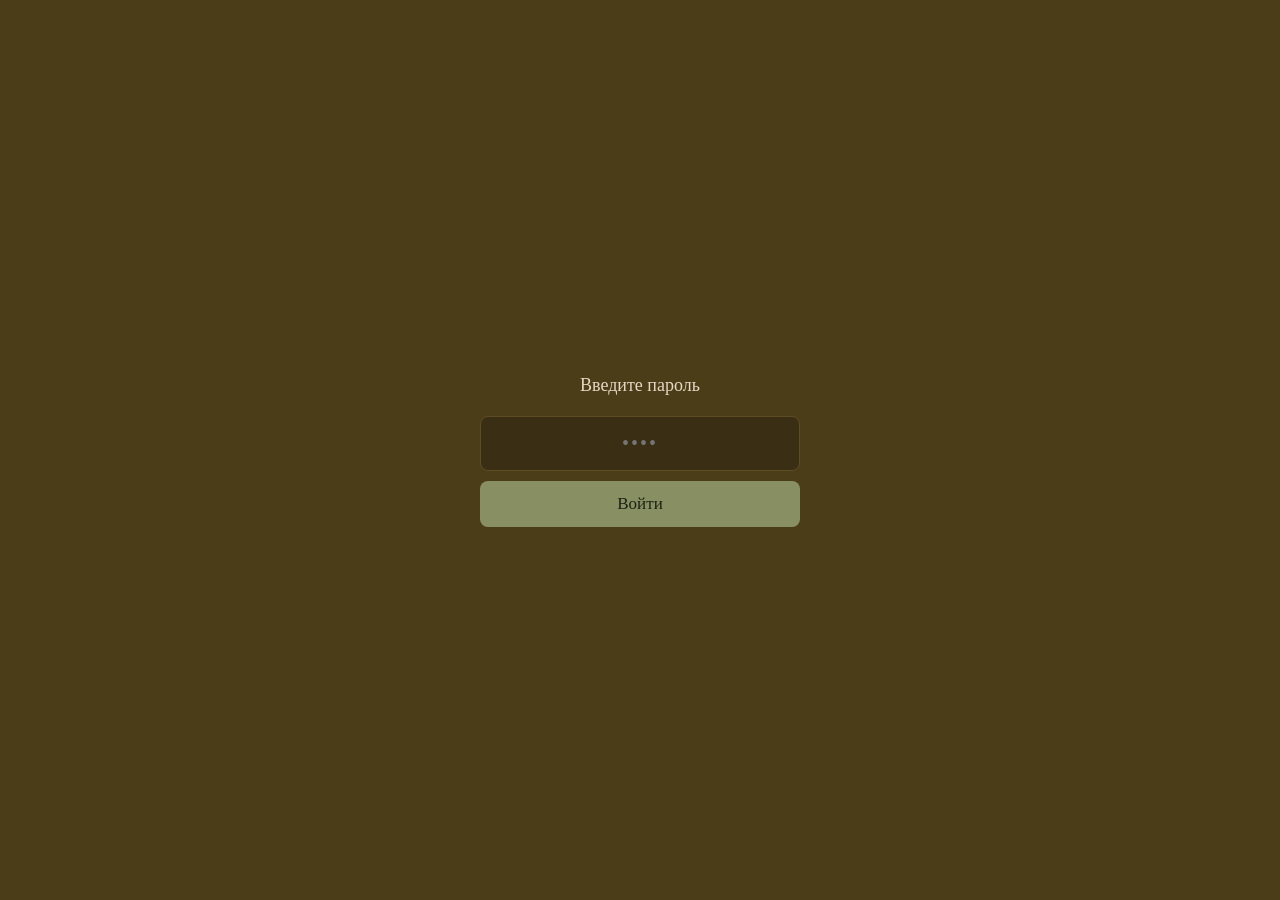
==== index.html @ 84877c01 "Add files via upload" ====
<!DOCTYPE html>
<html lang="ru">
<head>
  <meta charset="utf-8">
  <meta name="viewport" content="width=device-width, initial-scale=1, maximum-scale=1, user-scalable=no, viewport-fit=cover">
  <meta name="theme-color" content="#354024">
  <meta name="apple-mobile-web-app-capable" content="yes">
  <meta name="apple-mobile-web-app-status-bar-style" content="black-translucent">
  <title>Worship Signal</title>
  <link rel="stylesheet" href="core/theme.css">
</head>
<body>
  <div id="app">
    <div class="screen sys-screen col center">
      <div style="color:#E5D7C4;">Загрузка…</div>
    </div>
  </div>

  <!-- Порядок важен: сначала ядро, потом модули экранов, затем app.js -->
  <!-- ЯДРО -->
  <script src="core/store.js"></script>
  <script src="core/auth.js"></script>
  <script src="core/data.js"></script>
  <script src="core/sync.js"></script>
  <script src="core/presence.js"></script>
  <script src="core/projector.js"></script>
  <script src="core/log.js"></script>
  <script src="core/ui.js"></script>

  <!-- МОДУЛИ ЭКРАНОВ (каждый можно править независимо) -->
  <script src="modules/chat.js"></script>
  <script src="modules/pin.js"></script>
  <script src="modules/role.js"></script>
  <script src="modules/settings.js"></script>
  <script src="modules/admin.js"></script>
  <script src="modules/hymns.js"></script>
  <script src="modules/stage.js"></script>
  <script src="modules/chair.js"></script>
  <script src="modules/operator.js"></script>
  <script src="modules/programs.js"></script>

  <!-- СТАРТ (последним) -->
  <script src="core/app.js"></script>
  <script>
    // блокируем двойной тап-зум на iOS
    document.addEventListener('dblclick', e => e.preventDefault(), { passive:false });
    // запуск
    window.addEventListener('DOMContentLoaded', function(){
      try { WS.App.boot(); }
      catch(e){
        document.getElementById('app').innerHTML =
          '<div class="pad" style="color:#E5D7C4">Ошибка запуска: ' + (e.message||e) + '</div>';
      }
    });
  </script>
</body>
</html>
---- core/theme.css ----
/* ============================================================
   theme.css — палитра, базовые стили, общие компоненты
   Меняй только этот файл чтобы поменять весь внешний вид.
   ============================================================ */

:root{
  /* Палитра (60/30/10) */
  --cafe:   #4C3D19;  /* Café Noir — системные экраны (PIN) */
  --kombu:  #354024;  /* Kombu Green — основной фон (60%) */
  --bone:   #E5D7C4;  /* Bone — текст (30%) */
  --moss:   #889063;  /* Moss Green — основной акцент */
  --tan:    #CFBB99;  /* Tan — точечный акцент / текущий элемент */
  --black:  #000000;  /* только проекционный экран */

  /* Производные */
  --kombu-2: #404d2c;  /* поверхности чуть светлее фона */
  --kombu-3: #4a5833;  /* активные/выделенные строки */
  --line:    #5a6840;  /* границы */
  --danger:  #b4452f;  /* отказ/удаление (приглушённый) */
  --bone-dim: rgba(229,215,196,0.55);

  --radius: 8px;
  --radius-sm: 6px;
  --font: Georgia, 'Times New Roman', serif;
}

*{ box-sizing:border-box; -webkit-tap-highlight-color:transparent; }
html,body{ margin:0; height:100%; }
body{
  font-family:var(--font);
  background:var(--kombu);
  color:var(--bone);
  font-size:17px;
  line-height:1.4;
  overflow-x:hidden;
}
#app{ min-height:100%; display:flex; flex-direction:column; }

/* ---------- Экраны ---------- */
.screen{ flex:1; display:flex; flex-direction:column; min-height:100vh; }
.sys-screen{ background:var(--cafe); }      /* PIN и технические */
.app-screen{ background:var(--kombu); }
.pad{ padding:18px; }
.col{ display:flex; flex-direction:column; }
.grow{ flex:1; }
.center{ align-items:center; justify-content:center; }
.scroll{ overflow-y:auto; -webkit-overflow-scrolling:touch; }

/* ---------- Шапка ---------- */
.topbar{
  display:flex; align-items:center; gap:10px;
  padding:12px 14px; border-bottom:1px solid var(--line);
}
.topbar .title{ font-size:19px; font-weight:bold; flex:1; }
.topbar .sub{ font-size:13px; color:var(--bone-dim); }

/* ---------- Кнопки ---------- */
button{ font-family:var(--font); cursor:pointer; }
.btn{
  display:inline-flex; align-items:center; justify-content:center; gap:8px;
  background:var(--moss); color:#1c2114; border:none;
  border-radius:var(--radius); padding:13px 16px; font-size:17px;
  width:100%; text-align:center;
}
.btn:active{ filter:brightness(0.92); }
.btn-ghost{ background:transparent; color:var(--bone); border:1px solid var(--line); }
.btn-tan{ background:var(--tan); color:#2a2113; }
.btn-danger{ background:var(--danger); color:#f3e6e0; }
.btn:disabled{ opacity:0.4; pointer-events:none; }
.btn-row{ display:flex; gap:10px; }
.btn-row > .btn{ flex:1; }

/* кнопка-иконка (юникод-символ) */
.icon-btn{
  background:transparent; color:var(--bone); border:1px solid var(--line);
  border-radius:var(--radius-sm); width:42px; height:42px;
  font-size:20px; display:inline-flex; align-items:center; justify-content:center; flex:none;
}
.icon-btn.bare{ border:none; }
.icon-btn:active{ background:var(--kombu-2); }

/* ---------- Поля ввода ---------- */
.input{
  width:100%; font-family:var(--font); font-size:17px;
  background:transparent; color:var(--bone);
  border:none; border-bottom:2px solid var(--line);
  padding:11px 4px; outline:none;
}
.input:focus{ border-bottom-color:var(--moss); }
.input::placeholder{ color:var(--bone-dim); }
textarea.input{ border:1px solid var(--line); border-radius:var(--radius-sm); resize:vertical; min-height:90px; }
.field-label{ font-size:13px; color:var(--bone-dim); margin:14px 0 4px; }

/* системное поле пароля (на café-фоне) */
.sys-input{
  width:100%; max-width:320px; font-family:var(--font); font-size:20px; text-align:center;
  background:#3a2f14; color:var(--bone);
  border:1px solid #5e4d24; border-radius:var(--radius);
  padding:15px; outline:none; letter-spacing:2px;
}
.sys-input.shake-red{ animation:flashred 0.4s; }
@keyframes flashred{ 0%,100%{ border-color:#5e4d24; background:#3a2f14; } 50%{ border-color:#b4452f; background:#4a2018; } }
.sys-input.err{ border-color:var(--danger)!important; background:#4a2018!important; }

/* ---------- Карточки / строки списка ---------- */
.card{
  background:var(--kombu-2); border:1px solid var(--line);
  border-radius:var(--radius); padding:13px 14px; margin-bottom:10px;
}
.row{
  display:flex; align-items:center; gap:12px;
  background:var(--kombu-2); border:1px solid var(--line);
  border-radius:var(--radius); padding:12px 14px; margin-bottom:9px;
}
.row:active{ background:var(--kombu-3); }
.row .num{ font-weight:bold; color:var(--tan); min-width:46px; }
.row .main{ flex:1; min-width:0; }
.row .ttl{ font-weight:bold; }
.row .prev{ font-size:13px; color:var(--bone-dim); white-space:nowrap; overflow:hidden; text-overflow:ellipsis; }
.row.active{ border-color:var(--tan); background:var(--kombu-3); }

/* ---------- Вкладки ---------- */
.tabs{ display:flex; gap:8px; padding:12px 14px 0; }
.tab{
  flex:1; text-align:center; padding:10px; border-radius:var(--radius-sm);
  background:transparent; color:var(--bone-dim); border:1px solid var(--line);
}
.tab.on{ background:var(--moss); color:#1c2114; border-color:var(--moss); font-weight:bold; }

/* ---------- Сетка квадрантов (Сцена) ---------- */
.quad{ display:grid; grid-template-columns:1fr 1fr; gap:12px; padding:14px; flex:1; }
.quad button{
  border:none; border-radius:var(--radius); font-size:22px; color:#1c2114;
  display:flex; align-items:center; justify-content:center; flex-direction:column; gap:6px;
  min-height:120px;
}
.quad .q-repeat{ background:var(--tan); }
.quad .q-next{ background:var(--moss); }
.quad .q-prev{ background:#6f7850; color:var(--bone); }
.quad .q-exit{ background:var(--cafe); color:var(--bone); }
.quad small{ font-size:13px; opacity:0.8; }

/* ---------- Тосты ---------- */
#toasts{ position:fixed; top:14px; left:50%; transform:translateX(-50%); z-index:9999; width:92%; max-width:440px; }
.toast{
  background:var(--kombu-3); color:var(--bone); border:1px solid var(--line);
  border-radius:var(--radius-sm); padding:12px 14px; margin-bottom:8px;
  box-shadow:0 4px 16px rgba(0,0,0,0.4); animation:tin 0.2s;
}
.toast.error{ background:#4a2018; border-color:var(--danger); }
@keyframes tin{ from{ opacity:0; transform:translateY(-8px);} to{opacity:1;transform:none;} }

/* ---------- Модалки ---------- */
.overlay{ position:fixed; inset:0; background:rgba(0,0,0,0.55); z-index:9000; display:flex; align-items:center; justify-content:center; padding:18px; }
.modal{ background:var(--kombu); border:1px solid var(--line); border-radius:var(--radius); width:100%; max-width:420px; padding:18px; }
.modal h3{ margin:0 0 10px; font-size:19px; }
.modal .modal-body{ margin-bottom:16px; }

/* ---------- Проекционный экран ---------- */
.proj-screen{ background:var(--black); color:#fff; }
.proj-wrap{ position:fixed; inset:0; background:#000; display:flex; align-items:center; justify-content:center; overflow:hidden; }
.proj-text{ color:#fff; text-align:center; white-space:pre-wrap; line-height:1.25; padding:4vmin; max-width:100%; max-height:100%; }
.proj-exit{ position:fixed; top:8px; right:8px; z-index:10; width:34px; height:34px; border:none; background:rgba(255,255,255,0.08); color:rgba(255,255,255,0.5); border-radius:6px; font-size:18px; }
.proj-iframe{ border:none; width:100%; height:100%; }

/* ---------- Чат ---------- */
.chat-list{ flex:1; overflow-y:auto; padding:12px 14px; display:flex; flex-direction:column; gap:8px; }
.chat-msg{ max-width:85%; padding:9px 12px; border-radius:var(--radius); background:var(--kombu-2); border:1px solid var(--line); }
.chat-msg.mine{ align-self:flex-end; background:var(--moss); color:#1c2114; }
.chat-from{ font-size:12px; color:var(--bone-dim); margin-bottom:2px; }
.chat-msg.mine .chat-from{ color:#2a3018; }
.chat-bar{ display:flex; gap:8px; padding:10px 12px; border-top:1px solid var(--line); }
.chat-bar .input{ border:1px solid var(--line); border-radius:var(--radius); padding:10px; }

/* ---------- Лента активности (оператор) ---------- */
.activity{ display:flex; flex-direction:column; gap:8px; padding:12px 14px; }
.act-item{ border-left:3px solid var(--moss); padding:8px 10px; background:var(--kombu-2); border-radius:0 var(--radius-sm) var(--radius-sm) 0; }
.act-item.bible{ border-left-color:var(--tan); }
.act-item.signal{ border-left-color:var(--cafe); }
.act-meta{ font-size:12px; color:var(--bone-dim); }
.section-h{ font-size:13px; color:var(--bone-dim); text-transform:uppercase; letter-spacing:1px; padding:14px 14px 4px; }

/* ---------- Прочее ---------- */
.muted{ color:var(--bone-dim); }
.empty{ text-align:center; color:var(--bone-dim); padding:40px 20px; }
.spacer{ height:10px; }
.block-tag{ display:inline-block; font-size:11px; padding:2px 8px; border-radius:10px; margin-bottom:6px; }
.tag-verse{ background:#3f5a3a; color:var(--bone); }
.tag-chorus{ background:#2f4a6a; color:#dce8ff; }
.tag-bridge{ background:var(--cafe); color:var(--bone); }
.fab{ position:fixed; right:16px; bottom:16px; width:54px; height:54px; border-radius:14px; background:var(--moss); color:#1c2114; border:none; font-size:26px; box-shadow:0 4px 14px rgba(0,0,0,0.4); z-index:500; }
.banner{ background:var(--tan); color:#2a2113; text-align:center; padding:8px; font-size:14px; }
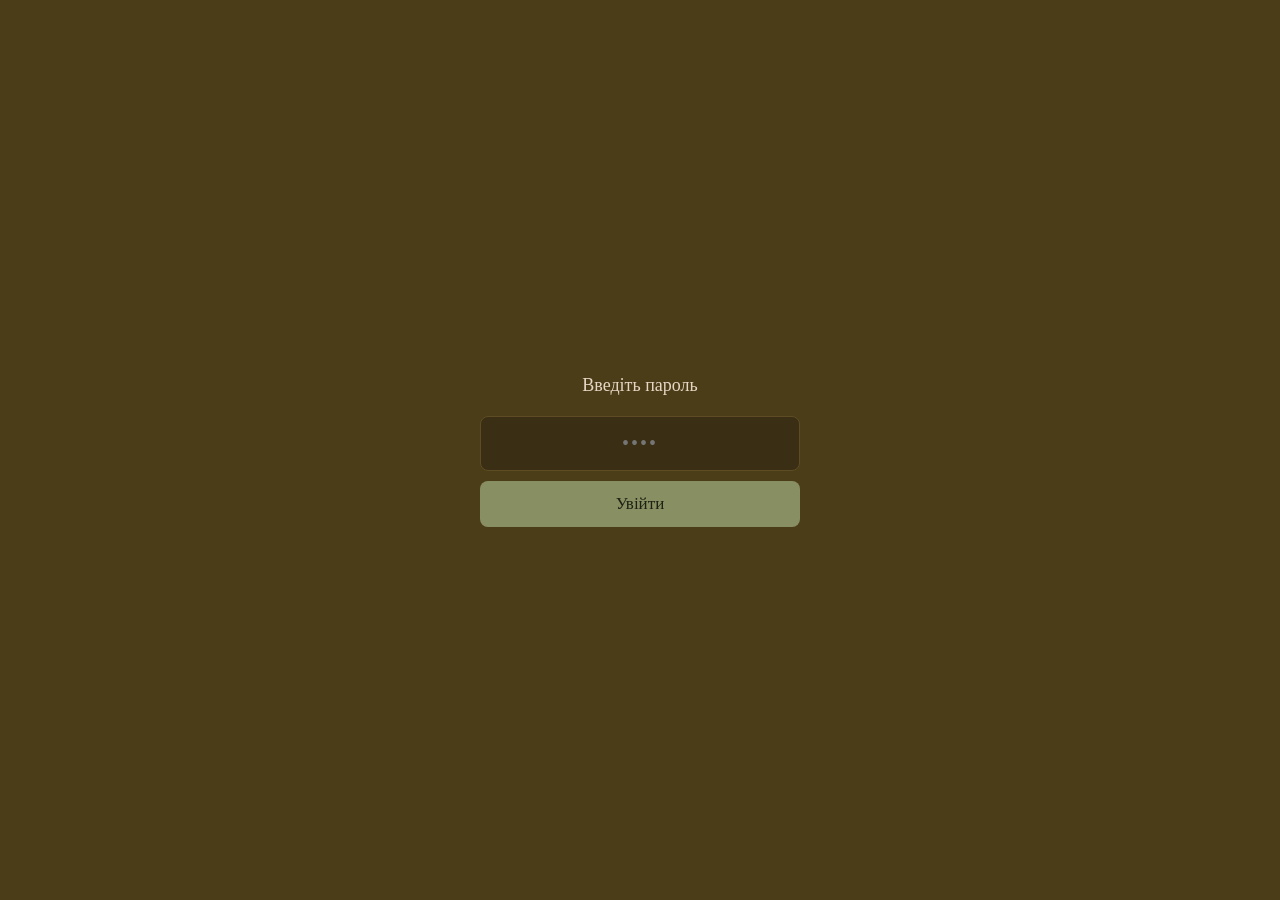
==== commit d4b81920: "Add files via upload" ====
--- a/index.html
+++ b/index.html
@@ -1,24 +1,26 @@
 <!DOCTYPE html>
-<html lang="ru">
+<html lang="uk">
 <head>
   <meta charset="utf-8">
   <meta name="viewport" content="width=device-width, initial-scale=1, maximum-scale=1, user-scalable=no, viewport-fit=cover">
   <meta name="theme-color" content="#354024">
   <meta name="apple-mobile-web-app-capable" content="yes">
   <meta name="apple-mobile-web-app-status-bar-style" content="black-translucent">
+  <meta name="apple-mobile-web-app-title" content="Worship">
   <title>Worship Signal</title>
+  <link rel="manifest" href="manifest.json">
+  <link rel="apple-touch-icon" href="icons/icon-192.png">
+  <link rel="icon" type="image/png" href="icons/icon-192.png">
   <link rel="stylesheet" href="core/theme.css">
 </head>
 <body>
   <div id="app">
-    <div class="screen sys-screen col center">
-      <div style="color:#E5D7C4;">Загрузка…</div>
-    </div>
+    <div class="screen sys-screen col center"><div style="color:#E5D7C4;">Loading…</div></div>
   </div>
 
-  <!-- Порядок важен: сначала ядро, потом модули экранов, затем app.js -->
-  <!-- ЯДРО -->
+  <!-- ЯДРО (порядок важен) -->
   <script src="core/store.js"></script>
+  <script src="core/i18n.js"></script>
   <script src="core/auth.js"></script>
   <script src="core/data.js"></script>
   <script src="core/sync.js"></script>
@@ -27,7 +29,7 @@
   <script src="core/log.js"></script>
   <script src="core/ui.js"></script>
 
-  <!-- МОДУЛИ ЭКРАНОВ (каждый можно править независимо) -->
+  <!-- МОДУЛИ ЭКРАНОВ -->
   <script src="modules/chat.js"></script>
   <script src="modules/pin.js"></script>
   <script src="modules/role.js"></script>
@@ -39,18 +41,25 @@
   <script src="modules/operator.js"></script>
   <script src="modules/programs.js"></script>
 
-  <!-- СТАРТ (последним) -->
+  <!-- СТАРТ -->
   <script src="core/app.js"></script>
   <script>
-    // блокируем двойной тап-зум на iOS
     document.addEventListener('dblclick', e => e.preventDefault(), { passive:false });
-    // запуск
+
+    // PWA: регистрация service worker (офлайн + обновления)
+    if('serviceWorker' in navigator){
+      window.addEventListener('load', function(){
+        navigator.serviceWorker.register('service-worker.js').catch(function(){});
+        let refreshing = false;
+        navigator.serviceWorker.addEventListener('controllerchange', function(){
+          if(refreshing) return; refreshing = true; window.location.reload();
+        });
+      });
+    }
+
     window.addEventListener('DOMContentLoaded', function(){
       try { WS.App.boot(); }
-      catch(e){
-        document.getElementById('app').innerHTML =
-          '<div class="pad" style="color:#E5D7C4">Ошибка запуска: ' + (e.message||e) + '</div>';
-      }
+      catch(e){ document.getElementById('app').innerHTML = '<div class="pad" style="color:#E5D7C4">Error: ' + (e.message||e) + '</div>'; }
     });
   </script>
 </body>
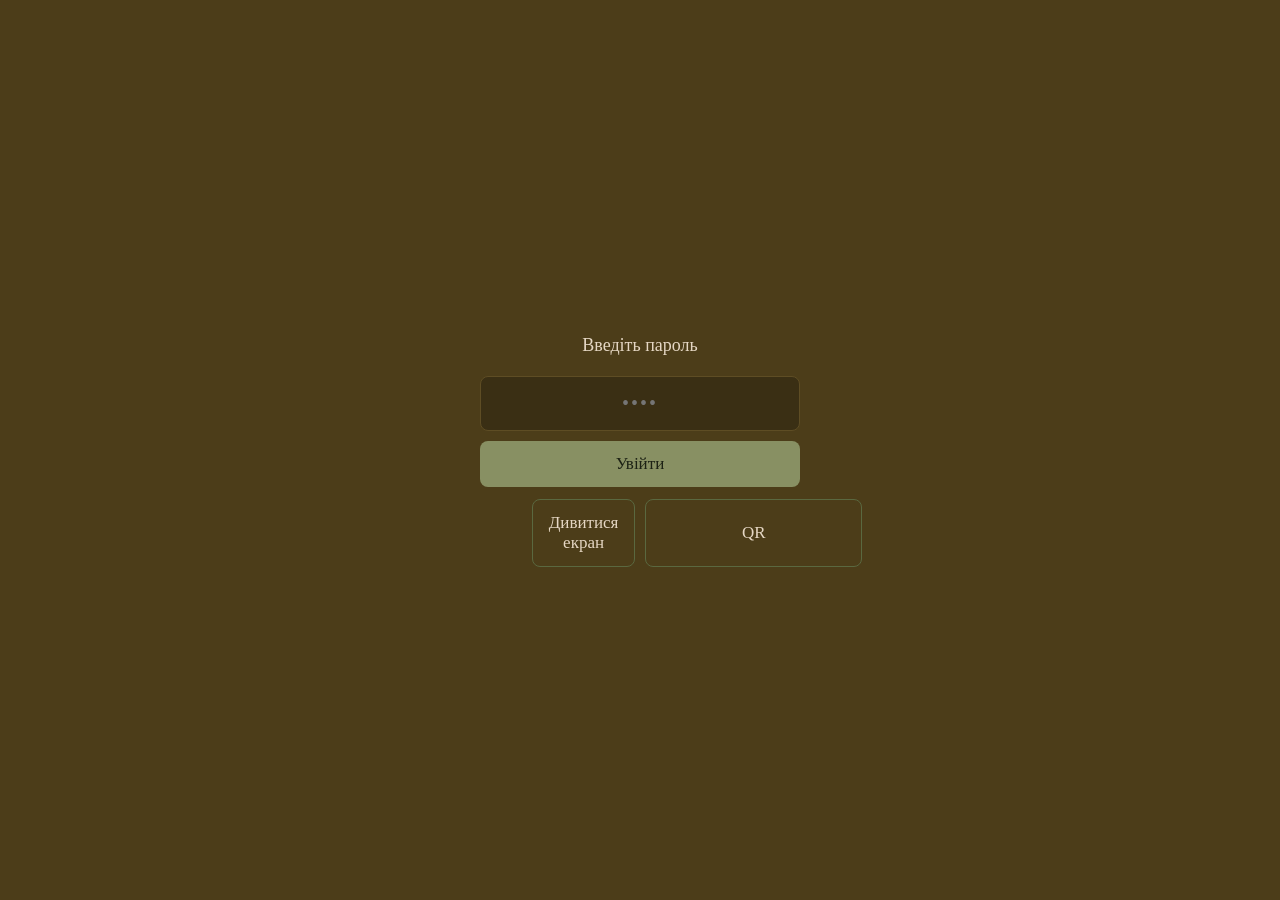
==== commit 61acdb24: "Add files via upload" ====
--- a/index.html
+++ b/index.html
@@ -23,11 +23,15 @@
   <script src="core/i18n.js"></script>
   <script src="core/auth.js"></script>
   <script src="core/data.js"></script>
+  <script src="core/bible.js"></script>
+  <script src="core/drive.js"></script>
   <script src="core/sync.js"></script>
   <script src="core/presence.js"></script>
   <script src="core/projector.js"></script>
   <script src="core/log.js"></script>
   <script src="core/ui.js"></script>
+  <script src="core/qrcode.js"></script>
+  <script src="core/splash.js"></script>
 
   <!-- МОДУЛИ ЭКРАНОВ -->
   <script src="modules/chat.js"></script>
@@ -40,17 +44,23 @@
   <script src="modules/chair.js"></script>
   <script src="modules/operator.js"></script>
   <script src="modules/programs.js"></script>
+  <script src="modules/schedule.js"></script>
+  <script src="modules/follow.js"></script>
 
   <!-- СТАРТ -->
   <script src="core/app.js"></script>
   <script>
     document.addEventListener('dblclick', e => e.preventDefault(), { passive:false });
 
-    // PWA: регистрация service worker (офлайн + обновления)
+    // PWA: регистрация service worker + принудительная проверка обновлений
     if('serviceWorker' in navigator){
       window.addEventListener('load', function(){
-        navigator.serviceWorker.register('service-worker.js').catch(function(){});
-        let refreshing = false;
+        navigator.serviceWorker.register('service-worker.js').then(function(reg){
+          reg.update();
+          // проверять обновление каждый раз при возврате в приложение
+          document.addEventListener('visibilitychange', function(){ if(!document.hidden) reg.update(); });
+        }).catch(function(){});
+        var refreshing = false;
         navigator.serviceWorker.addEventListener('controllerchange', function(){
           if(refreshing) return; refreshing = true; window.location.reload();
         });
--- a/core/theme.css
+++ b/core/theme.css
@@ -159,7 +159,29 @@
 /* ---------- Проекционный экран ---------- */
 .proj-screen{ background:var(--black); color:#fff; }
 .proj-wrap{ position:fixed; inset:0; background:#000; display:flex; align-items:center; justify-content:center; overflow:hidden; }
-.proj-text{ color:#fff; text-align:center; white-space:pre-wrap; line-height:1.25; padding:4vmin; max-width:100%; max-height:100%; }
+.proj-text{ color:#fff; text-align:center; white-space:pre-wrap; line-height:1.3; padding:3vmin; max-width:100%; max-height:100%; }
+.proj-ref{ position:absolute; right:3%; bottom:2.5%; color:rgba(255,255,255,0.78); font-style:italic; font-weight:400; font-size:3.4vmin; letter-spacing:0.5px; text-align:right; max-width:80%; background:rgba(0,0,0,0.4); padding:0.6vmin 1.6vmin; border-radius:6px; border-right:3px solid rgba(255,255,255,0.4); }
+.proj-half{ flex:1; display:flex; align-items:center; justify-content:center; overflow:hidden; min-height:0; padding:2.5vmin 0; }
+.proj-half + .proj-half{ border-top:2px solid rgba(255,255,255,0.28); margin-top:1vmin; padding-top:3.5vmin; }
+/* Библия — режим чтения (лента) */
+.rd-card{ padding:14px 16px; border-radius:10px; margin:10px 0; background:var(--kombu-2); color:var(--bone); }
+.rd-card.dim{ opacity:0.42; }
+.rd-card.active{ border:2px solid var(--tan); background:var(--tan); color:#2a2113; font-size:1.25em; }
+.rd-vnum{ font-weight:bold; opacity:0.75; margin-right:8px; }
+/* Follow-along (зал) */
+.watch-screen{ position:fixed; inset:0; background:#000; color:#fff; display:flex; flex-direction:column; z-index:50; }
+.watch-bar{ display:flex; flex-wrap:wrap; gap:6px; padding:6px 8px; background:rgba(255,255,255,0.07); flex:none; }
+.watch-btn{ background:rgba(255,255,255,0.14); color:#fff; border:none; border-radius:6px; padding:8px 11px; font-size:14px; cursor:pointer; }
+.watch-content{ flex:1; overflow-y:auto; display:flex; align-items:center; justify-content:center; }
+.watch-box{ width:100%; padding:5vw 4vw; box-sizing:border-box; text-align:center; }
+.watch-text{ white-space:pre-wrap; line-height:1.35; }
+.watch-div{ height:2px; background:rgba(255,255,255,0.28); margin:4vw auto; width:72%; }
+.watch-ref{ margin-top:3.5vw; color:rgba(255,255,255,0.72); font-style:italic; font-size:3.4vw; }
+.watch-wait{ color:rgba(255,255,255,0.4); font-size:5vw; text-align:center; padding:8vw; }
+.watch-media{ border:none; width:100%; height:100%; min-height:80vh; }
+.vchk{ cursor:pointer; font-size:20px; line-height:1; opacity:0.65; margin-right:8px; user-select:none; align-self:center; }
+.row.sel{ outline:2px solid var(--tan); outline-offset:-2px; }
+.row.bverse .main{ padding:2px 0; }
 .proj-exit{ position:fixed; top:8px; right:8px; z-index:10; width:34px; height:34px; border:none; background:rgba(255,255,255,0.08); color:rgba(255,255,255,0.5); border-radius:6px; font-size:18px; }
 .proj-iframe{ border:none; width:100%; height:100%; }
 
@@ -175,8 +197,23 @@
 /* ---------- Лента активности (оператор) ---------- */
 .activity{ display:flex; flex-direction:column; gap:8px; padding:12px 14px; }
 .act-item{ border-left:3px solid var(--moss); padding:8px 10px; background:var(--kombu-2); border-radius:0 var(--radius-sm) var(--radius-sm) 0; }
-.act-item.bible{ border-left-color:var(--tan); }
-.act-item.signal{ border-left-color:var(--cafe); }
+.act-item.bible{
+  border:2px solid var(--tan);
+  background:var(--tan);
+  color:#2a2113;
+  padding:16px 14px;
+  font-size:1.9em;
+  line-height:1.25;
+  font-weight:bold;
+  border-radius:var(--radius-sm);
+}
+.act-item.bible .act-meta{ color:#5a4a2a; font-size:13px; font-weight:normal; margin-top:4px; }
+.act-item.signal{
+  border-left-color:#d16748;
+  border-left-width:5px;
+  color:#e79880;
+}
+.act-item.signal .act-meta{ color:#c8846c; }
 .act-meta{ font-size:12px; color:var(--bone-dim); }
 .section-h{ font-size:13px; color:var(--bone-dim); text-transform:uppercase; letter-spacing:1px; padding:14px 14px 4px; }
 
@@ -190,3 +227,16 @@
 .tag-bridge{ background:var(--cafe); color:var(--bone); }
 .fab{ position:fixed; right:16px; bottom:16px; width:54px; height:54px; border-radius:14px; background:var(--moss); color:#1c2114; border:none; font-size:26px; box-shadow:0 4px 14px rgba(0,0,0,0.4); z-index:500; }
 .banner{ background:var(--tan); color:#2a2113; text-align:center; padding:8px; font-size:14px; }
+
+/* ── Печать песни в PDF (белая бумага) ── */
+.print-only{ display:none; }
+@media print {
+  body > *:not(.print-only){ display:none !important; }
+  html, body{ background:#fff !important; }
+  .print-only{ display:block !important; color:#000; background:#fff; font-family:Georgia, serif; }
+  .print-title{ font-size:22pt; font-weight:bold; text-align:center; margin:0 0 16pt; }
+  .print-block{ font-size:14pt; line-height:1.55; white-space:pre-line; margin:0 0 12pt; page-break-inside:avoid; }
+  .print-block.chorus{ font-style:italic; margin-left:1.2em; }
+  .print-page.brk{ page-break-before:always; }
+  @page { margin:2cm; }
+}
